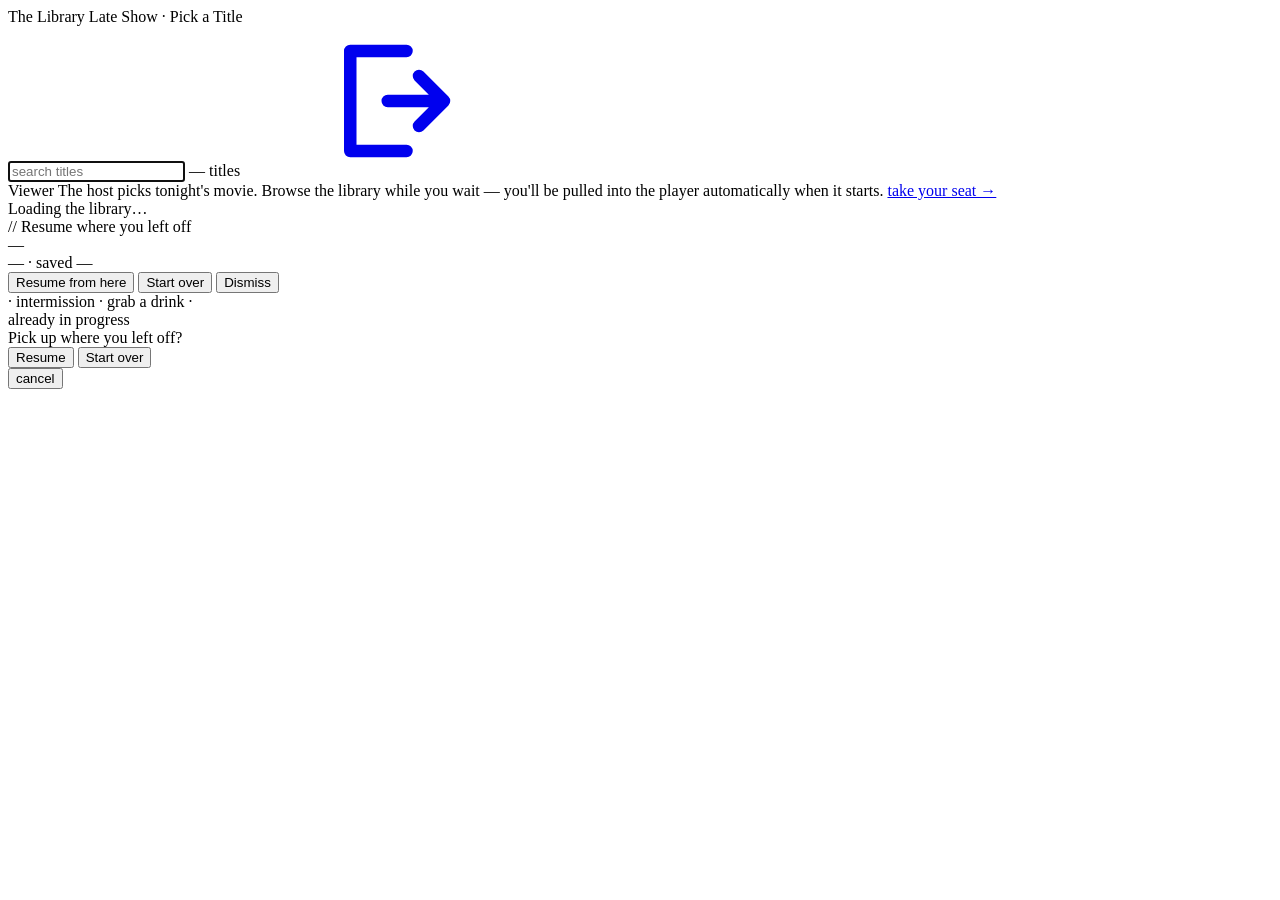
==== cmd/plexwatchparty/web/index.html @ c3a46496 "refactor: move Go sources into cmd/plexwatchparty/ to tidy the repo root" ====
<!doctype html>
<html lang="en">
<head>
<meta charset="utf-8">
<meta name="viewport" content="width=device-width, initial-scale=1">
<title>The Library · Late Show</title>
<link rel="preconnect" href="https://fonts.googleapis.com">
<link rel="preconnect" href="https://fonts.gstatic.com" crossorigin>
<link href="https://fonts.googleapis.com/css2?family=IBM+Plex+Mono:wght@300;400;500;600&display=swap" rel="stylesheet">
<link rel="stylesheet" href="/static/index.css">
</head>
<body>

<!-- Icon defs (shared vocabulary with player.html). i-exit = log out. -->
<svg width="0" height="0" style="position:absolute" aria-hidden="true"><defs>
  <symbol id="i-exit" viewBox="0 0 24 24" fill="none" stroke="currentColor" stroke-width="2" stroke-linecap="round" stroke-linejoin="round"><path d="M14 4H5v16h9M11 12h9M16 8l4 4-4 4"/></symbol>
</defs></svg>

<header>
  <div class="brand">
    <span class="one">The Library</span>
    <span class="two">Late Show · Pick a Title</span>
    <span class="who" id="who" hidden></span>
    <span class="here" id="here" hidden>
      <span class="here-label"></span>
      <span class="here-roster" role="tooltip"></span>
    </span>
  </div>
  <label class="search-wrap">
    <input id="search" type="search" placeholder="search titles" autofocus autocomplete="off" spellcheck="false">
  </label>
  <span id="count" class="count">— titles</span>
  <a class="ibtn" id="logout-link" href="/logout" title="Sign out"><svg class="ico"><use href="#i-exit"/></svg></a>
</header>

<div id="guest">
  <div class="card">
    <span class="label">Viewer</span>
    <span class="body">
      The host picks tonight's movie. Browse the library while you wait —
      you'll be pulled into the player automatically when it starts.
    </span>
    <a class="join" href="/watch">take your seat →</a>
  </div>
</div>
<div id="status">Loading the library…</div>

<!-- Resume-after-restart banner. Visible only when the server reports
     a persisted resume hint AND there's no active session — i.e. the
     container restarted (or the idle timer fired) while a movie was
     loaded. Click "Resume" to relaunch the Plex session at the saved
     position; "Start over" to relaunch from 0. Hosts get clickable
     buttons; viewers get the same banner as informational text. -->
<div id="resume-banner" class="hidden">
  <div class="rb-card">
    <div class="rb-eyebrow">// Resume where you left off</div>
    <div class="rb-title" id="rb-title">—</div>
    <div class="rb-subtitle"><span id="rb-position">—</span> · saved <span id="rb-saved">—</span></div>
    <div class="rb-buttons">
      <button id="rb-resume" class="primary">Resume from here</button>
      <button id="rb-restart">Start over</button>
      <button id="rb-dismiss" class="ghost" title="Hide this banner">Dismiss</button>
    </div>
  </div>
</div>

<div id="groups"></div>
<footer>· intermission · grab a drink ·</footer>

<!-- Resume / Start over dialog. Hidden by default; opened when the
     user clicks a movie that's already the active session and has a
     non-trivial position to resume from. -->
<div id="resume-overlay" class="hidden" role="dialog" aria-modal="true" aria-labelledby="resume-title">
  <div id="resume-card">
    <div id="resume-eyebrow">already in progress</div>
    <div id="resume-title">Pick up where you left off?</div>
    <div id="resume-subtitle"></div>
    <div id="resume-buttons">
      <button id="resume-go"     class="primary">Resume</button>
      <button id="resume-restart">Start over</button>
    </div>
    <button id="resume-cancel" aria-label="Close">cancel</button>
  </div>
</div>

<script src="/static/common.js"></script>
<script src="/static/index.js"></script>
</body>
</html>
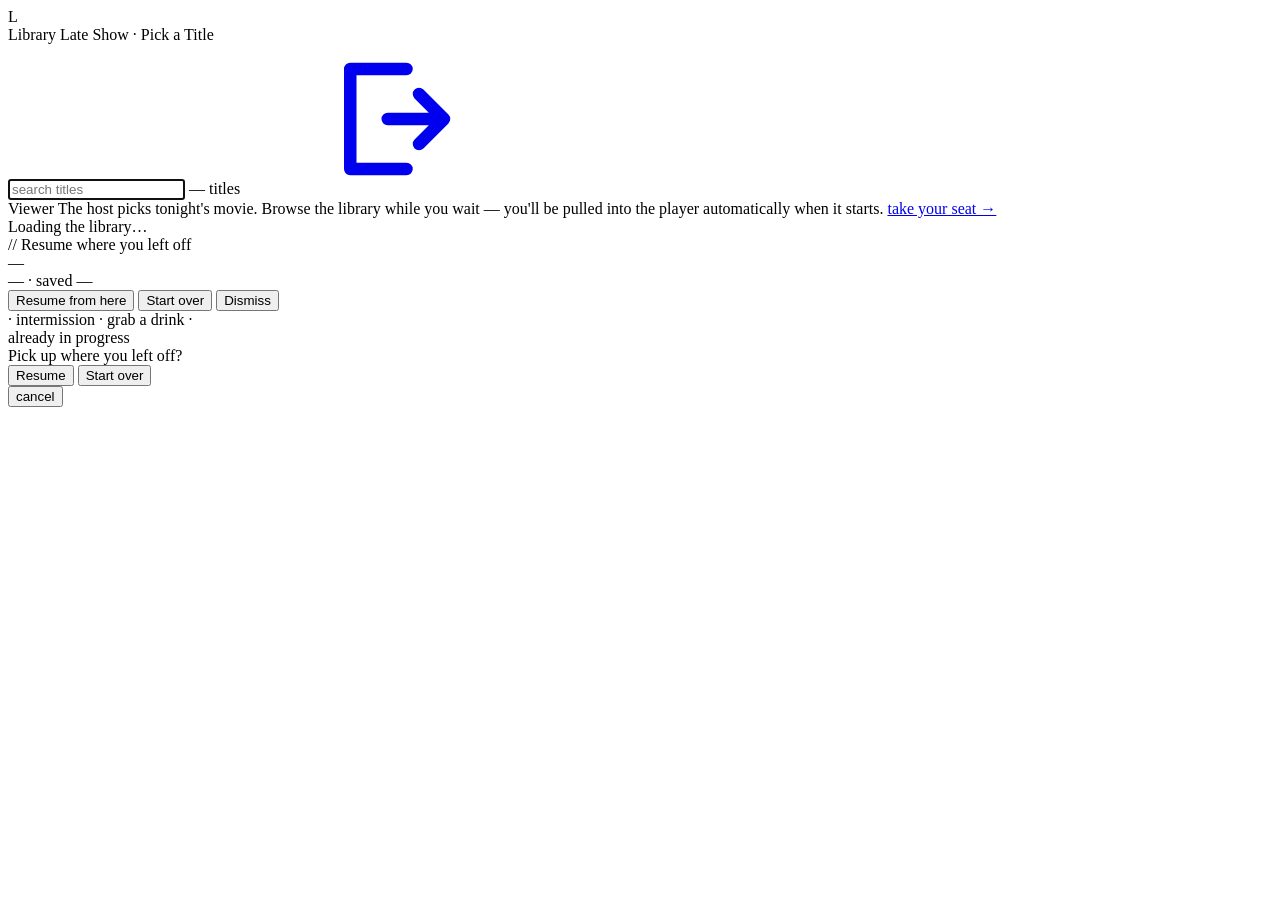
==== commit 757b5a95: "feat(velvet): re-skin library as a poster grid + Velvet header makeButton now renders each title as " ====
--- a/cmd/plexwatchparty/web/index.html
+++ b/cmd/plexwatchparty/web/index.html
@@ -6,7 +6,7 @@
 <title>The Library · Late Show</title>
 <link rel="preconnect" href="https://fonts.googleapis.com">
 <link rel="preconnect" href="https://fonts.gstatic.com" crossorigin>
-<link href="https://fonts.googleapis.com/css2?family=IBM+Plex+Mono:wght@300;400;500;600&display=swap" rel="stylesheet">
+<link href="https://fonts.googleapis.com/css2?family=Space+Grotesk:wght@400;500;600;700&family=Hanken+Grotesk:wght@400;500;600;700&family=IBM+Plex+Mono:wght@400;500;600&display=swap" rel="stylesheet">
 <link rel="stylesheet" href="/static/index.css">
 </head>
 <body>
@@ -18,13 +18,16 @@
 
 <header>
   <div class="brand">
-    <span class="one">The Library</span>
-    <span class="two">Late Show · Pick a Title</span>
-    <span class="who" id="who" hidden></span>
-    <span class="here" id="here" hidden>
-      <span class="here-label"></span>
-      <span class="here-roster" role="tooltip"></span>
-    </span>
+    <span class="mark" aria-hidden="true">L</span>
+    <div class="brand-text">
+      <span class="one">Library</span>
+      <span class="two">Late Show · Pick a Title</span>
+      <span class="who" id="who" hidden></span>
+      <span class="here" id="here" hidden>
+        <span class="here-label"></span>
+        <span class="here-roster" role="tooltip"></span>
+      </span>
+    </div>
   </div>
   <label class="search-wrap">
     <input id="search" type="search" placeholder="search titles" autofocus autocomplete="off" spellcheck="false">
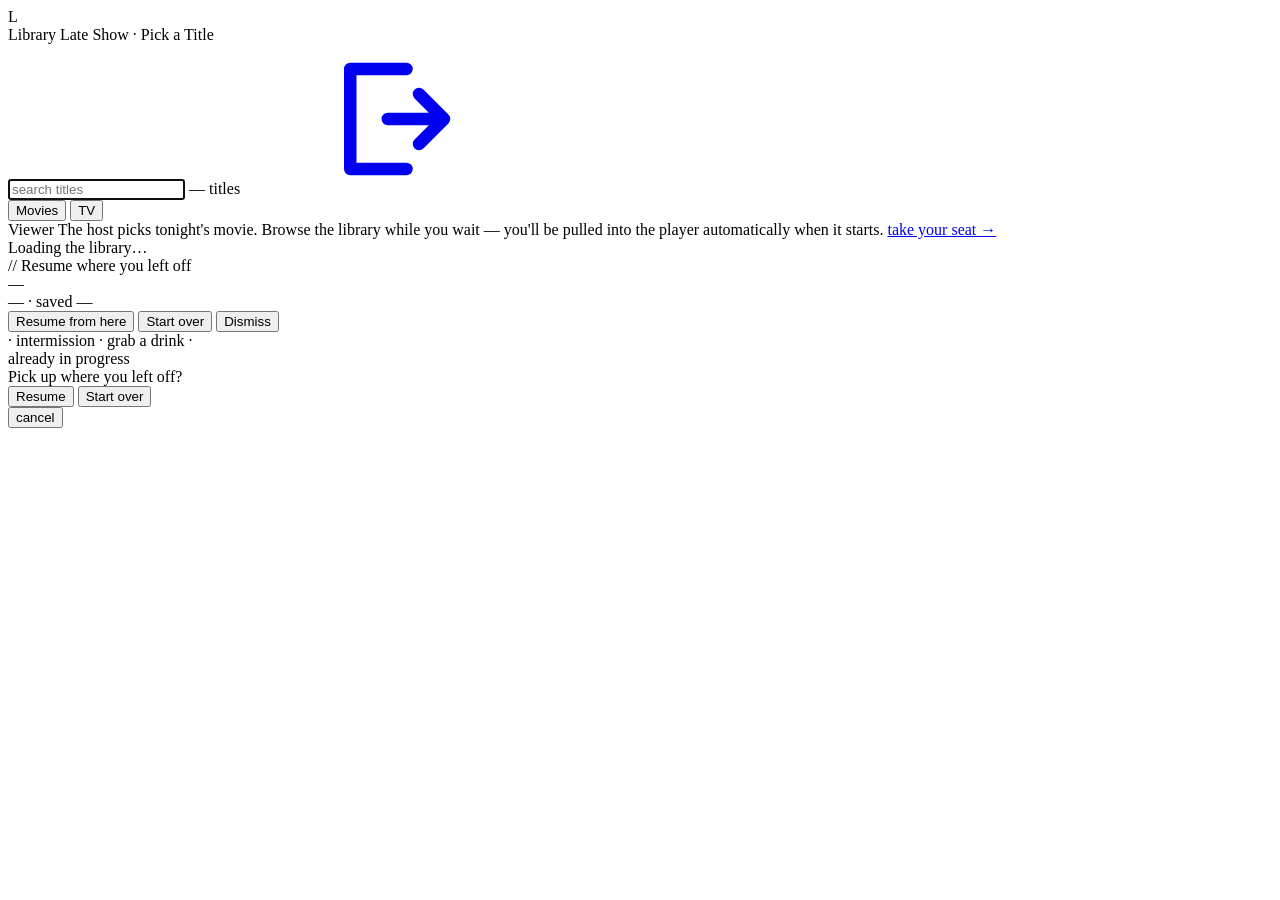
==== commit 81db127f: "feat(tv): TV episode watch parties - Movies/TV library tabs; shows -> seasons -> episodes with lazy," ====
--- a/cmd/plexwatchparty/web/index.html
+++ b/cmd/plexwatchparty/web/index.html
@@ -36,6 +36,11 @@
   <a class="ibtn" id="logout-link" href="/logout" title="Sign out"><svg class="ico"><use href="#i-exit"/></svg></a>
 </header>
 
+<nav id="media-tabs" aria-label="Media type">
+  <button type="button" class="active" data-tab="movies" aria-selected="true">Movies</button>
+  <button type="button" data-tab="tv" aria-selected="false">TV</button>
+</nav>
+
 <div id="guest">
   <div class="card">
     <span class="label">Viewer</span>
@@ -68,6 +73,7 @@
 </div>
 
 <div id="groups"></div>
+<div id="tv-detail" hidden></div>
 <footer>· intermission · grab a drink ·</footer>
 
 <!-- Resume / Start over dialog. Hidden by default; opened when the
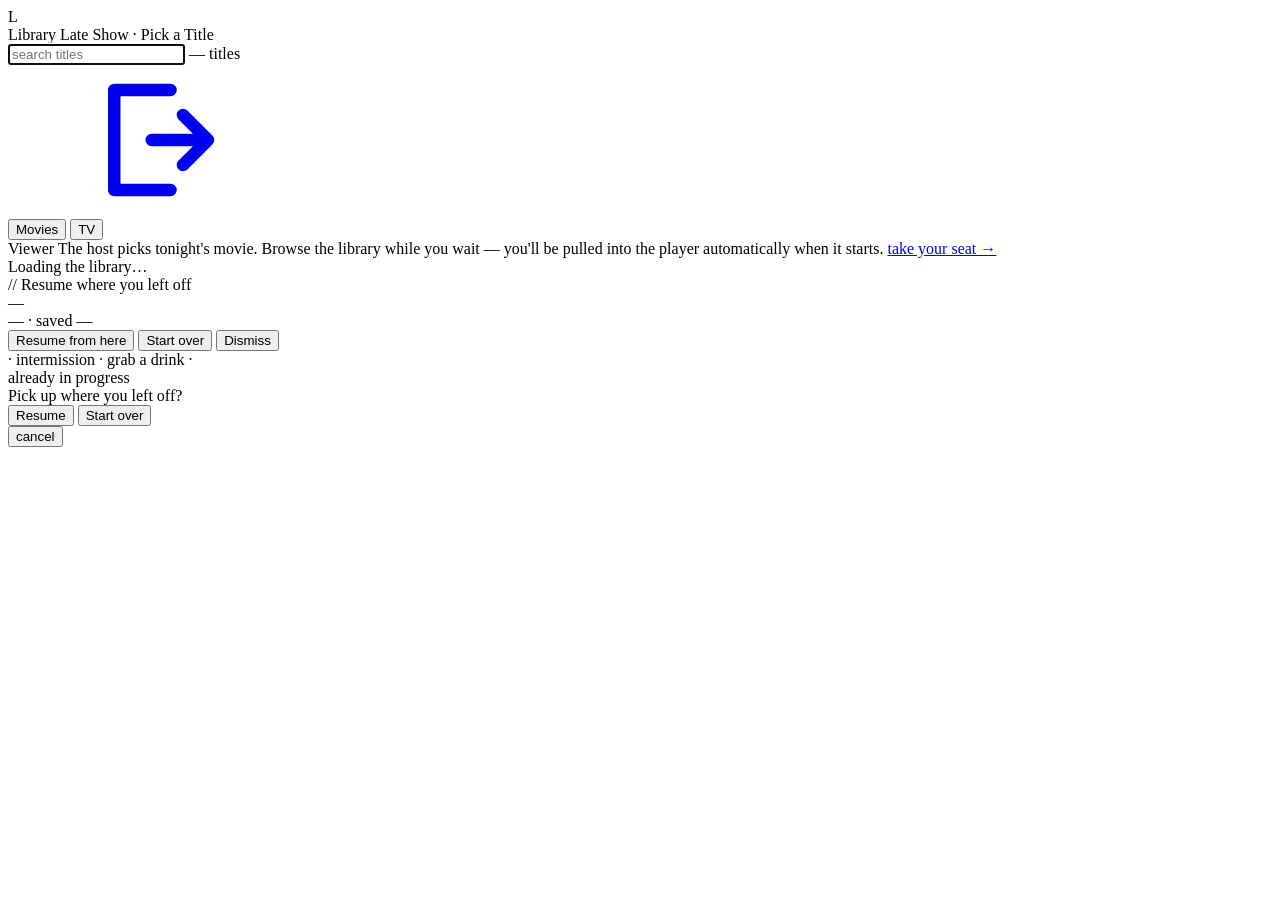
==== commit 8fba77c2: "fix(web): content-hash static asset URLs so deploys bust browser caches /static/*.css|js were served" ====
--- a/cmd/plexwatchparty/web/index.html
+++ b/cmd/plexwatchparty/web/index.html
@@ -11,8 +11,10 @@
 </head>
 <body>
 
-<!-- Icon defs (shared vocabulary with player.html). i-exit = log out. -->
+<!-- Icon defs (shared vocabulary with player.html). i-admin = maintenance
+     panel, i-exit = log out. -->
 <svg width="0" height="0" style="position:absolute" aria-hidden="true"><defs>
+  <symbol id="i-admin" viewBox="0 0 24 24" fill="none" stroke="currentColor" stroke-width="2" stroke-linecap="round"><line x1="4" y1="8" x2="20" y2="8"/><circle cx="9" cy="8" r="2.4" fill="currentColor" stroke="none"/><line x1="4" y1="16" x2="20" y2="16"/><circle cx="15" cy="16" r="2.4" fill="currentColor" stroke="none"/></symbol>
   <symbol id="i-exit" viewBox="0 0 24 24" fill="none" stroke="currentColor" stroke-width="2" stroke-linecap="round" stroke-linejoin="round"><path d="M14 4H5v16h9M11 12h9M16 8l4 4-4 4"/></symbol>
 </defs></svg>
 
@@ -33,7 +35,10 @@
     <input id="search" type="search" placeholder="search titles" autofocus autocomplete="off" spellcheck="false">
   </label>
   <span id="count" class="count">— titles</span>
-  <a class="ibtn" id="logout-link" href="/logout" title="Sign out"><svg class="ico"><use href="#i-exit"/></svg></a>
+  <div class="hdr-actions">
+    <a class="ibtn" id="admin-link" href="/admin" target="_blank" rel="noopener" title="Maintenance panel" hidden><svg class="ico"><use href="#i-admin"/></svg></a>
+    <a class="ibtn" id="logout-link" href="/logout" title="Sign out"><svg class="ico"><use href="#i-exit"/></svg></a>
+  </div>
 </header>
 
 <nav id="media-tabs" aria-label="Media type">
